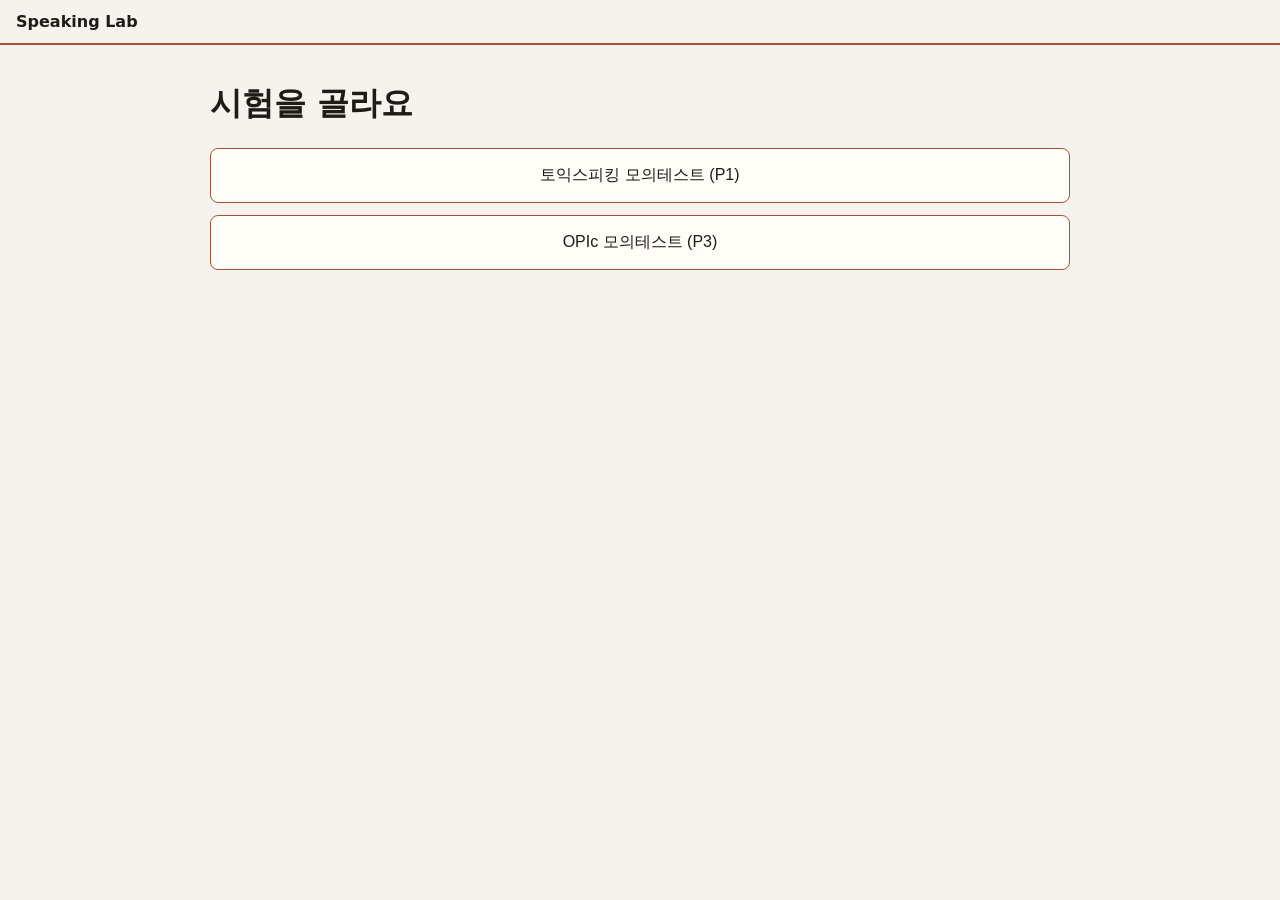
==== app/index.html @ 64adb864 "P0: 리포 골격, 계획서, 스키마, 시험 형식, 검증기 뼈대 Co-Authored-By: Claude Opus 5.5 <noreply@anthropic.com> Claude-Se" ====
<!doctype html>
<html lang="ko">
<head>
<meta charset="utf-8">
<meta name="viewport" content="width=device-width,initial-scale=1">
<title>Speaking Lab</title>
<link rel="stylesheet" href="css/app.css">
</head>
<body>
<header><b>Speaking Lab</b></header>
<main id="app">
  <h1>시험을 골라요</h1>
  <div class="choices">
    <button data-exam="toeic" disabled>토익스피킹 모의테스트 (P1)</button>
    <button data-exam="opic" disabled>OPIc 모의테스트 (P3)</button>
  </div>
</main>
<script type="module" src="js/main.js"></script>
</body>
</html>
---- app/css/app.css ----
:root{--bg:#f6f3ee;--fg:#1f1b17;--accent:#a4533a;--card:#fffdf8}
@media (prefers-color-scheme:dark){:root{--bg:#171513;--fg:#efe9df;--card:#24211d}}
body{margin:0;background:var(--bg);color:var(--fg);font-family:system-ui,"Apple SD Gothic Neo","Noto Sans KR",sans-serif}
header{padding:12px 16px;border-bottom:2px solid var(--accent)}
main{max-width:860px;margin:0 auto;padding:16px}
.choices{display:grid;gap:12px}
button{padding:16px;border-radius:8px;border:1px solid var(--accent);background:var(--card);color:inherit;font-size:16px}
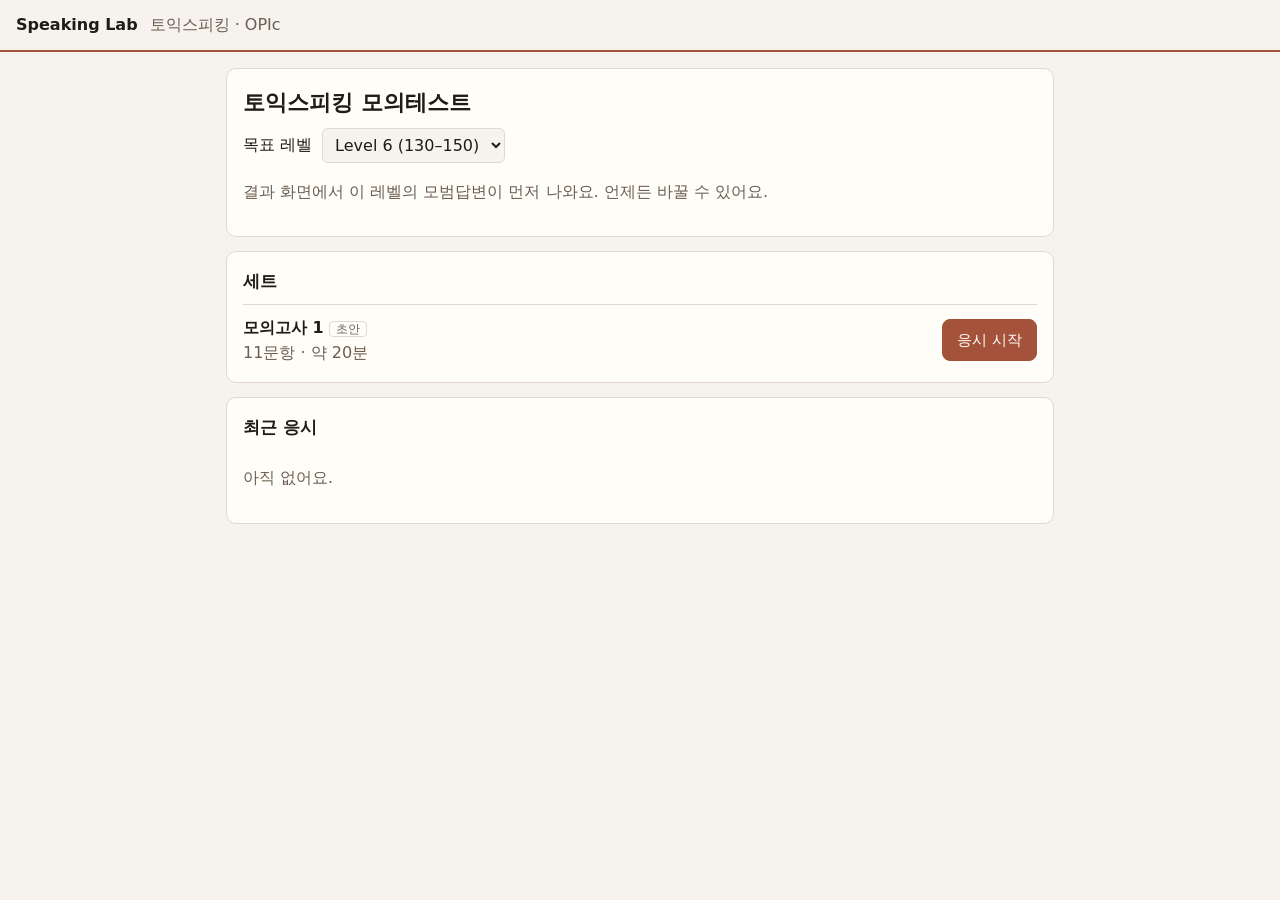
==== commit 2ed7fd57: "P1: 토익스피킹 모의테스트 엔진 - 시험 진행: exam_formats.yaml 순서·시간대로 안내 → 질문 → 준비 → 신호음 → 녹음 자동 진행   (Q5–7 공통 상황, Q" ====
--- a/app/index.html
+++ b/app/index.html
@@ -7,14 +7,8 @@
 <link rel="stylesheet" href="css/app.css">
 </head>
 <body>
-<header><b>Speaking Lab</b></header>
-<main id="app">
-  <h1>시험을 골라요</h1>
-  <div class="choices">
-    <button data-exam="toeic" disabled>토익스피킹 모의테스트 (P1)</button>
-    <button data-exam="opic" disabled>OPIc 모의테스트 (P3)</button>
-  </div>
-</main>
+<header class="top"><a href="#/" class="brand">Speaking Lab</a><span class="muted">토익스피킹 · OPIc</span></header>
+<main id="app"><p class="muted">불러오는 중…</p></main>
 <script type="module" src="js/main.js"></script>
 </body>
 </html>
--- a/app/css/app.css
+++ b/app/css/app.css
@@ -1,7 +1,51 @@
-:root{--bg:#f6f3ee;--fg:#1f1b17;--accent:#a4533a;--card:#fffdf8}
-@media (prefers-color-scheme:dark){:root{--bg:#171513;--fg:#efe9df;--card:#24211d}}
-body{margin:0;background:var(--bg);color:var(--fg);font-family:system-ui,"Apple SD Gothic Neo","Noto Sans KR",sans-serif}
-header{padding:12px 16px;border-bottom:2px solid var(--accent)}
+:root{--bg:#f6f3ee;--fg:#1f1b17;--muted:#6b5e50;--accent:#a4533a;--accent-fg:#fff;--card:#fffdf8;--line:#e2d9cc;--rec:#d23b2f;--mark:#fbe3b8}
+@media (prefers-color-scheme:dark){:root:not([data-theme="light"]){--bg:#171513;--fg:#efe9df;--muted:#a89a88;--accent:#e08a6a;--accent-fg:#1a1410;--card:#24211d;--line:#3a352f;--mark:#5a4527}}
+:root[data-theme="dark"]{--bg:#171513;--fg:#efe9df;--muted:#a89a88;--accent:#e08a6a;--accent-fg:#1a1410;--card:#24211d;--line:#3a352f;--mark:#5a4527}
+*{box-sizing:border-box}
+body{margin:0;background:var(--bg);color:var(--fg);font:16px/1.6 system-ui,"Apple SD Gothic Neo","Noto Sans KR",sans-serif}
+a{color:var(--accent)}
+.top{display:flex;gap:12px;align-items:baseline;padding:12px 16px;border-bottom:2px solid var(--accent)}
+.brand{font-weight:700;text-decoration:none;color:var(--fg)}
 main{max-width:860px;margin:0 auto;padding:16px}
-.choices{display:grid;gap:12px}
-button{padding:16px;border-radius:8px;border:1px solid var(--accent);background:var(--card);color:inherit;font-size:16px}
+h1{font-size:22px;margin:0 0 8px}h1 small{font-size:14px;font-weight:400}h2{font-size:17px;margin:0 0 8px}h4{margin:14px 0 6px;font-size:14px;color:var(--muted)}
+.muted{color:var(--muted)}.err{color:var(--rec)}
+.panel,.card{background:var(--card);border:1px solid var(--line);border-radius:10px;padding:16px;margin:0 0 14px}
+.row{display:flex;gap:10px;align-items:center;flex-wrap:wrap}
+select{font:inherit;padding:6px 8px;border-radius:6px;border:1px solid var(--line);background:var(--bg);color:var(--fg)}
+.list{display:grid;gap:10px}.li{display:flex;justify-content:space-between;gap:12px;align-items:center;flex-wrap:wrap;border-top:1px solid var(--line);padding-top:10px}
+.btns{display:flex;gap:8px;flex-wrap:wrap}.right{margin-left:auto}
+.btn{display:inline-block;font:inherit;font-size:15px;padding:8px 14px;border-radius:8px;border:1px solid var(--accent);background:transparent;color:var(--accent);text-decoration:none;cursor:pointer}
+.btn.primary{background:var(--accent);color:var(--accent-fg)}.btn.ghost{border-color:var(--line);color:var(--muted)}
+.btn.sm{font-size:13px;padding:4px 10px}.btn:disabled{opacity:.4;cursor:default}
+.tag{font-size:12px;border:1px solid var(--line);border-radius:4px;padding:0 6px;color:var(--muted)}
+.mic{display:flex;gap:12px;align-items:center;flex-wrap:wrap;margin:12px 0}
+.meter{width:160px;height:10px;border-radius:5px;background:var(--line);overflow:hidden}.meter i{display:block;height:100%;width:0;background:var(--accent);transition:width .08s}
+/* exam */
+.exam{display:flex;flex-direction:column;gap:12px;min-height:calc(100vh - 110px)}
+.exam-top{display:flex;justify-content:space-between;gap:8px;flex-wrap:wrap}
+.exam-body{flex:1;background:var(--card);border:1px solid var(--line);border-radius:10px;padding:18px;overflow:auto}
+.exam-bar{display:flex;gap:16px;align-items:center;position:sticky;bottom:0;background:var(--bg);padding:8px 0;flex-wrap:wrap}
+.ring{position:relative;width:64px;height:64px}.ring svg{width:100%;height:100%;transform:rotate(-90deg)}
+.ring circle{fill:none;stroke-width:8}.ring .bg{stroke:var(--line)}.ring .fg{stroke:var(--accent);transition:stroke-dashoffset .1s linear}
+.ring span{position:absolute;inset:0;display:grid;place-items:center;font-weight:700;font-size:18px}
+.phase{font-weight:700}.phase[data-kind="speak"]{color:var(--rec)}
+.rec{color:var(--rec);font-size:14px;animation:blink 1s infinite}@keyframes blink{50%{opacity:.35}}
+.directions .en{font-size:18px}
+.readtext{font-size:19px;line-height:1.8}.readtext.sm{font-size:15px}
+.question{font-size:18px;font-weight:600}.context{font-style:italic}.context.sm{font-size:14px}
+.photo{display:block;width:100%;max-width:640px;height:auto;margin:0 auto;border-radius:6px}.photo.sm{max-width:360px;margin:0}
+.info h3{margin:0}.info table{width:100%;border-collapse:collapse;margin-top:8px;font-size:15px}
+.info td{border-top:1px solid var(--line);padding:6px 8px;vertical-align:top}.info td:first-child{white-space:nowrap;width:1%}
+/* result */
+.card header{display:flex;gap:8px;align-items:baseline;margin-bottom:8px}
+audio{width:100%;max-width:420px}
+.model{border-left:3px solid var(--accent);padding:4px 0 4px 12px;margin:6px 0}
+.model-head{display:flex;justify-content:space-between;align-items:center;gap:8px}
+.pager{font-size:14px;color:var(--muted)}
+mark{background:var(--mark);color:inherit;border-radius:3px;padding:0 2px}
+.chips{display:flex;flex-wrap:wrap;gap:6px;margin:4px 0 8px}.chip{font-size:12px;border:1px solid var(--line);border-radius:999px;padding:1px 8px;color:var(--muted)}
+.marks{line-height:2}.marks .p1{color:var(--accent)}.marks .p2{color:var(--rec);font-weight:700}
+.tip{background:var(--bg);border-radius:8px;padding:8px 12px;font-size:14px}
+.checks{list-style:none;padding:0;margin:0}.checks li{margin:4px 0}
+.up{margin-top:6px}
+@media (max-width:520px){.exam-bar .right{margin-left:0;width:100%}.readtext{font-size:17px}}
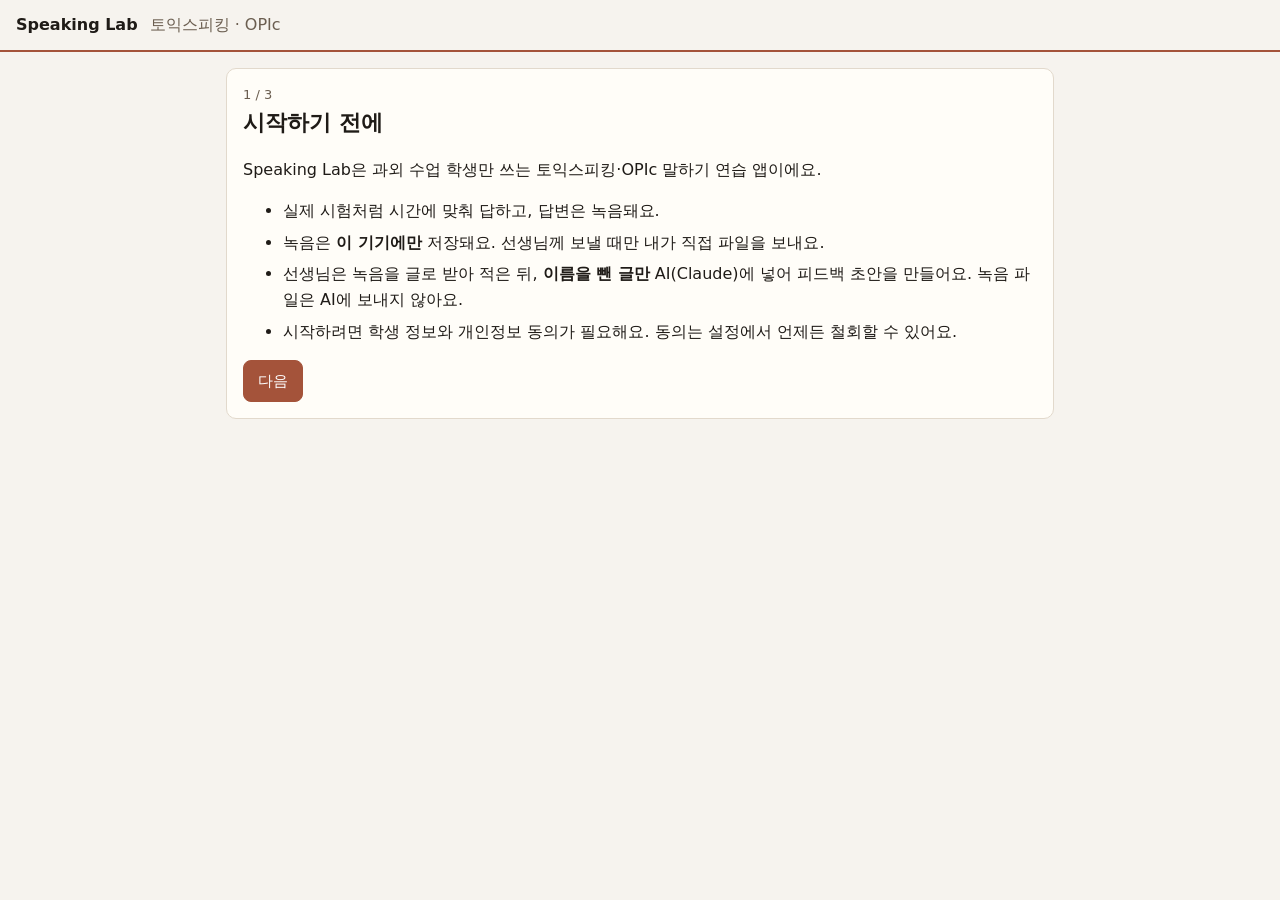
==== commit b1cca12a: "P2.5: 학생 등록·개인정보 동의 화면 - 첫 접속: 안내 → 학생 정보(필수/선택) → 동의(필수·선택·국외 이전, 14세 미만은 보호자) → 저장 - 현재 동의서 버전에 유효" ====
--- a/app/index.html
+++ b/app/index.html
@@ -7,7 +7,7 @@
 <link rel="stylesheet" href="css/app.css">
 </head>
 <body>
-<header class="top"><a href="#/" class="brand">Speaking Lab</a><span class="muted">토익스피킹 · OPIc</span></header>
+<header class="top"><a href="#/" class="brand">Speaking Lab</a><span class="muted">토익스피킹 · OPIc</span><a href="#/settings" id="nav-settings" class="navlink" hidden>설정</a></header>
 <main id="app"><p class="muted">불러오는 중…</p></main>
 <script type="module" src="js/main.js"></script>
 </body>
--- a/app/css/app.css
+++ b/app/css/app.css
@@ -49,3 +49,35 @@
 .checks{list-style:none;padding:0;margin:0}.checks li{margin:4px 0}
 .up{margin-top:6px}
 @media (max-width:520px){.exam-bar .right{margin-left:0;width:100%}.readtext{font-size:17px}}
+/* onboarding · settings · consent */
+.navlink{margin-left:auto;text-decoration:none}
+.onboard .step{color:var(--muted);font-size:13px;margin:0}
+.facts li{margin:6px 0}
+fieldset{border:1px solid var(--line);border-radius:8px;padding:12px;margin:0 0 14px}
+legend{padding:0 6px;font-weight:700}
+label{display:block;margin:0 0 12px}
+label.inline{display:inline-flex;gap:6px;align-items:center;margin:4px 14px 4px 0}
+.field{margin:0 0 12px}.field>span{display:block;margin-bottom:2px}
+input:not([type=checkbox]):not([type=radio]),select{display:block;width:100%;max-width:420px;font:inherit;padding:8px 10px;border-radius:6px;border:1px solid var(--line);background:var(--bg);color:var(--fg);margin-top:4px}
+.grid2{display:grid;grid-template-columns:repeat(auto-fit,minmax(200px,1fr));gap:0 14px}
+.notice{background:var(--mark);border-radius:6px;padding:8px 12px}
+.consent{border-top:1px solid var(--line);margin-top:8px}
+.csec{border-bottom:1px solid var(--line);padding:6px 0 12px}.csec h3{font-size:16px;margin:12px 0 6px}
+.tablewrap{overflow-x:auto}
+.ctable{border-collapse:collapse;width:100%;font-size:14px;min-width:420px}
+.ctable th,.ctable td{border:1px solid var(--line);padding:6px 8px;text-align:left;vertical-align:top}.ctable th{background:var(--bg)}
+.ccheck{display:flex;gap:8px;align-items:flex-start;font-weight:600;margin:10px 0 0}.ccheck input{margin-top:5px}
+.ccheck.all{border:1px solid var(--accent);border-radius:8px;padding:10px 12px}
+.req{color:var(--rec)}.opt{color:var(--muted)}
+.kv{display:grid;grid-template-columns:max-content 1fr;gap:6px 14px;margin:0 0 12px}.kv dt{color:var(--muted)}.kv dd{margin:0}
+.danger{border-color:var(--rec)}.btn.warn{border-color:var(--rec);color:var(--rec)}
+body.print{background:#fff;color:#111}body.print main{max-width:780px}
+.sign p{margin:18px 0}
+@media print{.noprint{display:none}.ctable{min-width:0}body{font-size:12px}}
+@media (max-width:560px){
+  .ctable{min-width:0}.ctable thead{display:none}
+  .ctable tr{display:block;border:1px solid var(--line);border-radius:6px;margin:0 0 8px}
+  .ctable td{display:grid;grid-template-columns:5.5em 1fr;gap:8px;border:0;border-bottom:1px solid var(--line)}
+  .ctable td:last-child{border-bottom:0}
+  .ctable td::before{content:attr(data-label);color:var(--muted);font-size:13px}
+}
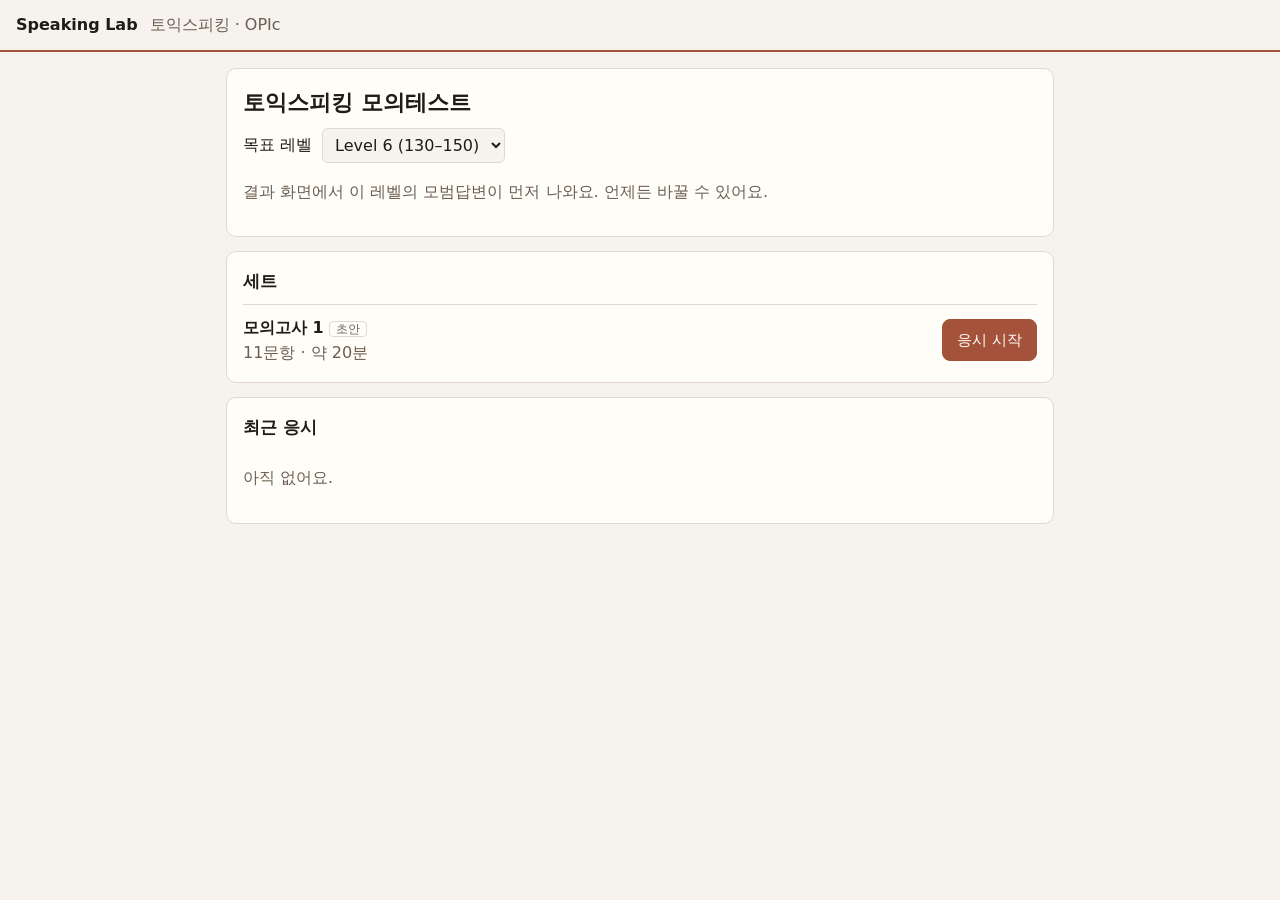
==== commit 43cb69ae: "Merge pull request #1 from dwookmike-droid/p1-toeic-engine P1: 토익스피킹 모의테스트 엔진" ====
--- a/app/index.html
+++ b/app/index.html
@@ -7,7 +7,7 @@
 <link rel="stylesheet" href="css/app.css">
 </head>
 <body>
-<header class="top"><a href="#/" class="brand">Speaking Lab</a><span class="muted">토익스피킹 · OPIc</span><a href="#/settings" id="nav-settings" class="navlink" hidden>설정</a></header>
+<header class="top"><a href="#/" class="brand">Speaking Lab</a><span class="muted">토익스피킹 · OPIc</span></header>
 <main id="app"><p class="muted">불러오는 중…</p></main>
 <script type="module" src="js/main.js"></script>
 </body>
--- a/app/css/app.css
+++ b/app/css/app.css
@@ -49,35 +49,3 @@
 .checks{list-style:none;padding:0;margin:0}.checks li{margin:4px 0}
 .up{margin-top:6px}
 @media (max-width:520px){.exam-bar .right{margin-left:0;width:100%}.readtext{font-size:17px}}
-/* onboarding · settings · consent */
-.navlink{margin-left:auto;text-decoration:none}
-.onboard .step{color:var(--muted);font-size:13px;margin:0}
-.facts li{margin:6px 0}
-fieldset{border:1px solid var(--line);border-radius:8px;padding:12px;margin:0 0 14px}
-legend{padding:0 6px;font-weight:700}
-label{display:block;margin:0 0 12px}
-label.inline{display:inline-flex;gap:6px;align-items:center;margin:4px 14px 4px 0}
-.field{margin:0 0 12px}.field>span{display:block;margin-bottom:2px}
-input:not([type=checkbox]):not([type=radio]),select{display:block;width:100%;max-width:420px;font:inherit;padding:8px 10px;border-radius:6px;border:1px solid var(--line);background:var(--bg);color:var(--fg);margin-top:4px}
-.grid2{display:grid;grid-template-columns:repeat(auto-fit,minmax(200px,1fr));gap:0 14px}
-.notice{background:var(--mark);border-radius:6px;padding:8px 12px}
-.consent{border-top:1px solid var(--line);margin-top:8px}
-.csec{border-bottom:1px solid var(--line);padding:6px 0 12px}.csec h3{font-size:16px;margin:12px 0 6px}
-.tablewrap{overflow-x:auto}
-.ctable{border-collapse:collapse;width:100%;font-size:14px;min-width:420px}
-.ctable th,.ctable td{border:1px solid var(--line);padding:6px 8px;text-align:left;vertical-align:top}.ctable th{background:var(--bg)}
-.ccheck{display:flex;gap:8px;align-items:flex-start;font-weight:600;margin:10px 0 0}.ccheck input{margin-top:5px}
-.ccheck.all{border:1px solid var(--accent);border-radius:8px;padding:10px 12px}
-.req{color:var(--rec)}.opt{color:var(--muted)}
-.kv{display:grid;grid-template-columns:max-content 1fr;gap:6px 14px;margin:0 0 12px}.kv dt{color:var(--muted)}.kv dd{margin:0}
-.danger{border-color:var(--rec)}.btn.warn{border-color:var(--rec);color:var(--rec)}
-body.print{background:#fff;color:#111}body.print main{max-width:780px}
-.sign p{margin:18px 0}
-@media print{.noprint{display:none}.ctable{min-width:0}body{font-size:12px}}
-@media (max-width:560px){
-  .ctable{min-width:0}.ctable thead{display:none}
-  .ctable tr{display:block;border:1px solid var(--line);border-radius:6px;margin:0 0 8px}
-  .ctable td{display:grid;grid-template-columns:5.5em 1fr;gap:8px;border:0;border-bottom:1px solid var(--line)}
-  .ctable td:last-child{border-bottom:0}
-  .ctable td::before{content:attr(data-label);color:var(--muted);font-size:13px}
-}
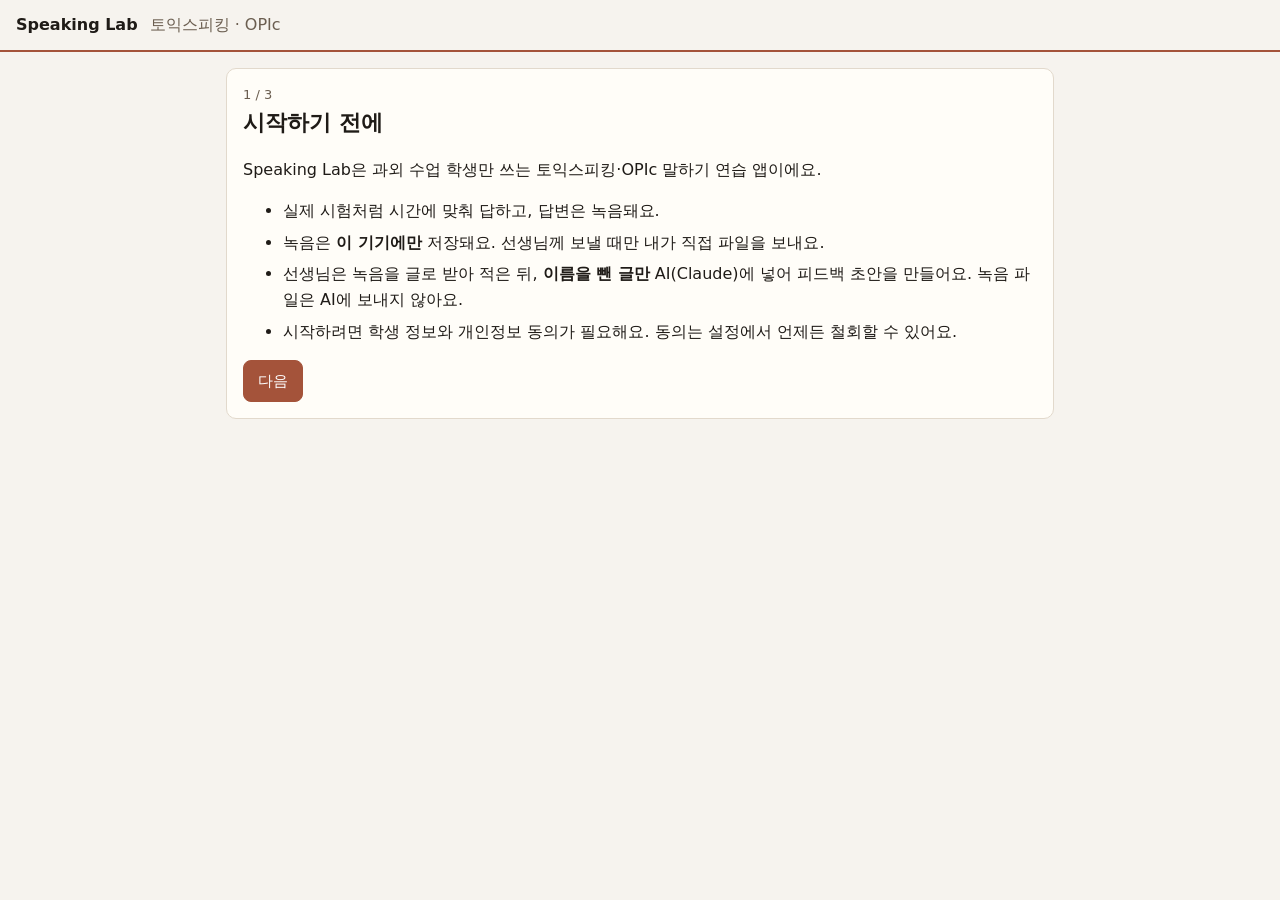
==== commit 4df9e9db: "Merge pull request #3 from dwookmike-droid/p25-onboarding P2.5: 학생 등록·개인정보 동의 화면" ====
--- a/app/index.html
+++ b/app/index.html
@@ -7,7 +7,7 @@
 <link rel="stylesheet" href="css/app.css">
 </head>
 <body>
-<header class="top"><a href="#/" class="brand">Speaking Lab</a><span class="muted">토익스피킹 · OPIc</span></header>
+<header class="top"><a href="#/" class="brand">Speaking Lab</a><span class="muted">토익스피킹 · OPIc</span><a href="#/settings" id="nav-settings" class="navlink" hidden>설정</a></header>
 <main id="app"><p class="muted">불러오는 중…</p></main>
 <script type="module" src="js/main.js"></script>
 </body>
--- a/app/css/app.css
+++ b/app/css/app.css
@@ -49,3 +49,35 @@
 .checks{list-style:none;padding:0;margin:0}.checks li{margin:4px 0}
 .up{margin-top:6px}
 @media (max-width:520px){.exam-bar .right{margin-left:0;width:100%}.readtext{font-size:17px}}
+/* onboarding · settings · consent */
+.navlink{margin-left:auto;text-decoration:none}
+.onboard .step{color:var(--muted);font-size:13px;margin:0}
+.facts li{margin:6px 0}
+fieldset{border:1px solid var(--line);border-radius:8px;padding:12px;margin:0 0 14px}
+legend{padding:0 6px;font-weight:700}
+label{display:block;margin:0 0 12px}
+label.inline{display:inline-flex;gap:6px;align-items:center;margin:4px 14px 4px 0}
+.field{margin:0 0 12px}.field>span{display:block;margin-bottom:2px}
+input:not([type=checkbox]):not([type=radio]),select{display:block;width:100%;max-width:420px;font:inherit;padding:8px 10px;border-radius:6px;border:1px solid var(--line);background:var(--bg);color:var(--fg);margin-top:4px}
+.grid2{display:grid;grid-template-columns:repeat(auto-fit,minmax(200px,1fr));gap:0 14px}
+.notice{background:var(--mark);border-radius:6px;padding:8px 12px}
+.consent{border-top:1px solid var(--line);margin-top:8px}
+.csec{border-bottom:1px solid var(--line);padding:6px 0 12px}.csec h3{font-size:16px;margin:12px 0 6px}
+.tablewrap{overflow-x:auto}
+.ctable{border-collapse:collapse;width:100%;font-size:14px;min-width:420px}
+.ctable th,.ctable td{border:1px solid var(--line);padding:6px 8px;text-align:left;vertical-align:top}.ctable th{background:var(--bg)}
+.ccheck{display:flex;gap:8px;align-items:flex-start;font-weight:600;margin:10px 0 0}.ccheck input{margin-top:5px}
+.ccheck.all{border:1px solid var(--accent);border-radius:8px;padding:10px 12px}
+.req{color:var(--rec)}.opt{color:var(--muted)}
+.kv{display:grid;grid-template-columns:max-content 1fr;gap:6px 14px;margin:0 0 12px}.kv dt{color:var(--muted)}.kv dd{margin:0}
+.danger{border-color:var(--rec)}.btn.warn{border-color:var(--rec);color:var(--rec)}
+body.print{background:#fff;color:#111}body.print main{max-width:780px}
+.sign p{margin:18px 0}
+@media print{.noprint{display:none}.ctable{min-width:0}body{font-size:12px}}
+@media (max-width:560px){
+  .ctable{min-width:0}.ctable thead{display:none}
+  .ctable tr{display:block;border:1px solid var(--line);border-radius:6px;margin:0 0 8px}
+  .ctable td{display:grid;grid-template-columns:5.5em 1fr;gap:8px;border:0;border-bottom:1px solid var(--line)}
+  .ctable td:last-child{border-bottom:0}
+  .ctable td::before{content:attr(data-label);color:var(--muted);font-size:13px}
+}
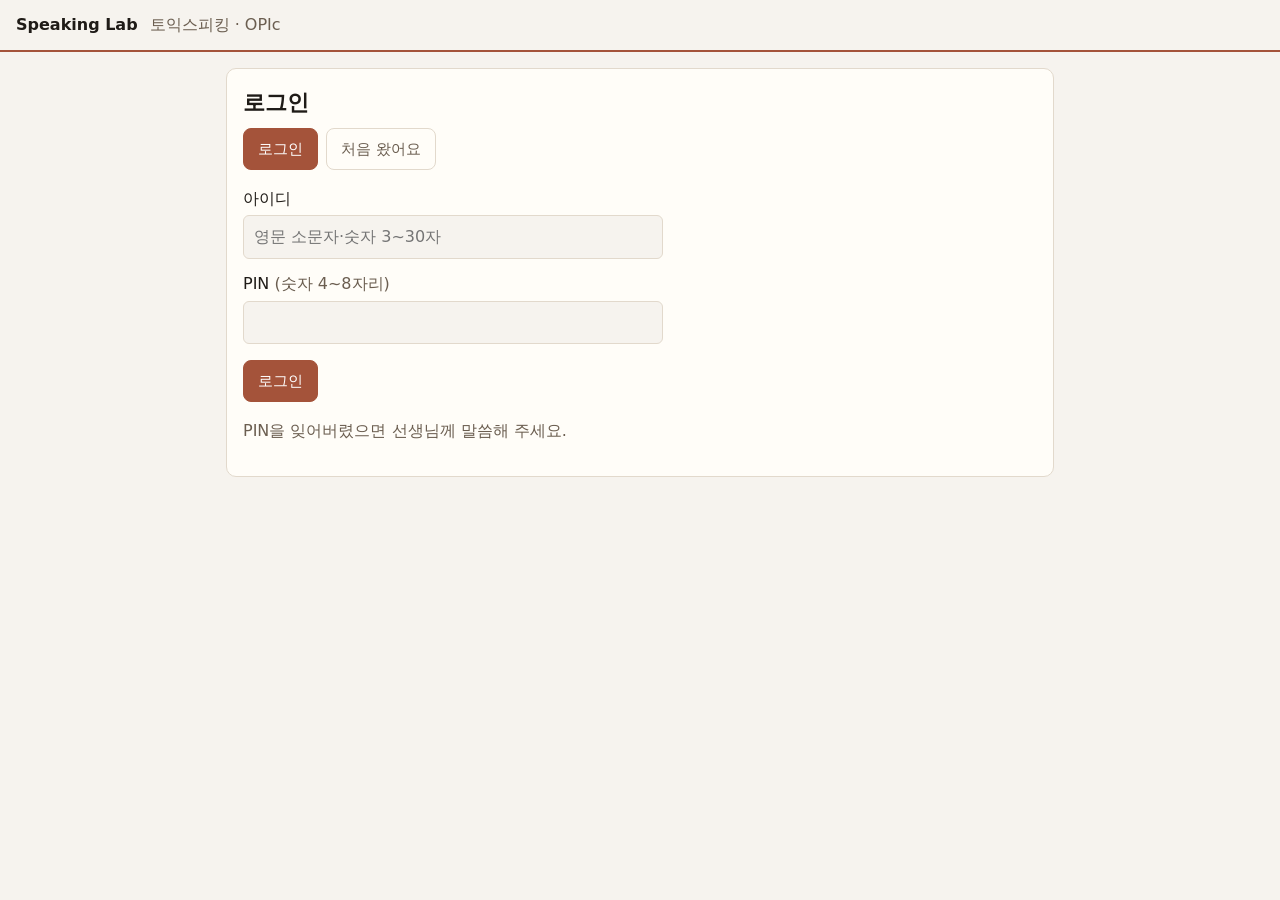
==== commit 101bdac8: "학생 전용 앱: 검색엔진 노출 막기 (noindex, robots.txt) Co-Authored-By: Claude Opus 5.5 <noreply@anthropic.com> Cl" ====
--- a/app/index.html
+++ b/app/index.html
@@ -3,6 +3,7 @@
 <head>
 <meta charset="utf-8">
 <meta name="viewport" content="width=device-width,initial-scale=1">
+<meta name="robots" content="noindex, nofollow">
 <title>Speaking Lab</title>
 <link rel="stylesheet" href="css/app.css">
 </head>
--- a/app/css/app.css
+++ b/app/css/app.css
@@ -1,4 +1,5 @@
 :root{--bg:#f6f3ee;--fg:#1f1b17;--muted:#6b5e50;--accent:#a4533a;--accent-fg:#fff;--card:#fffdf8;--line:#e2d9cc;--rec:#d23b2f;--mark:#fbe3b8}
+[hidden]{display:none !important}
 @media (prefers-color-scheme:dark){:root:not([data-theme="light"]){--bg:#171513;--fg:#efe9df;--muted:#a89a88;--accent:#e08a6a;--accent-fg:#1a1410;--card:#24211d;--line:#3a352f;--mark:#5a4527}}
 :root[data-theme="dark"]{--bg:#171513;--fg:#efe9df;--muted:#a89a88;--accent:#e08a6a;--accent-fg:#1a1410;--card:#24211d;--line:#3a352f;--mark:#5a4527}
 *{box-sizing:border-box}
@@ -81,3 +82,20 @@
   .ctable td:last-child{border-bottom:0}
   .ctable td::before{content:attr(data-label);color:var(--muted);font-size:13px}
 }
+/* feedback */
+.fbtag{color:var(--accent)}
+.fb{background:var(--bg);border-radius:8px;padding:10px 12px;margin:8px 0}
+.fb.overall{background:var(--card);border-left:4px solid var(--accent)}
+.fb h4{margin:4px 0 6px;color:var(--fg)}
+.lvchip{font-size:12px;font-weight:600;border:1px solid var(--accent);color:var(--accent);border-radius:999px;padding:0 8px;margin-left:4px}
+.fb .good{margin:4px 0 8px;padding-left:20px}
+.fix{border-top:1px dashed var(--line);padding:6px 0}
+.fix .said{margin:0;color:var(--muted);text-decoration:line-through;text-decoration-color:var(--rec)}
+.fix .better{margin:2px 0;font-weight:600}
+.fix .why{margin:0;font-size:14px;color:var(--muted)}
+.fb .next{margin:8px 0 0;font-size:14px}.tnote{margin:6px 0 0;font-size:14px}
+/* opic */
+label.sa{display:block;border:1px solid var(--line);border-radius:8px;padding:10px 12px;margin:0 0 8px;cursor:pointer}
+label.sa:has(input:checked){border-color:var(--accent);background:var(--bg)}
+.listen-only{font-size:20px;text-align:center;padding:40px 0;color:var(--muted)}
+.tabs{display:flex;gap:8px;margin:0 0 16px}
